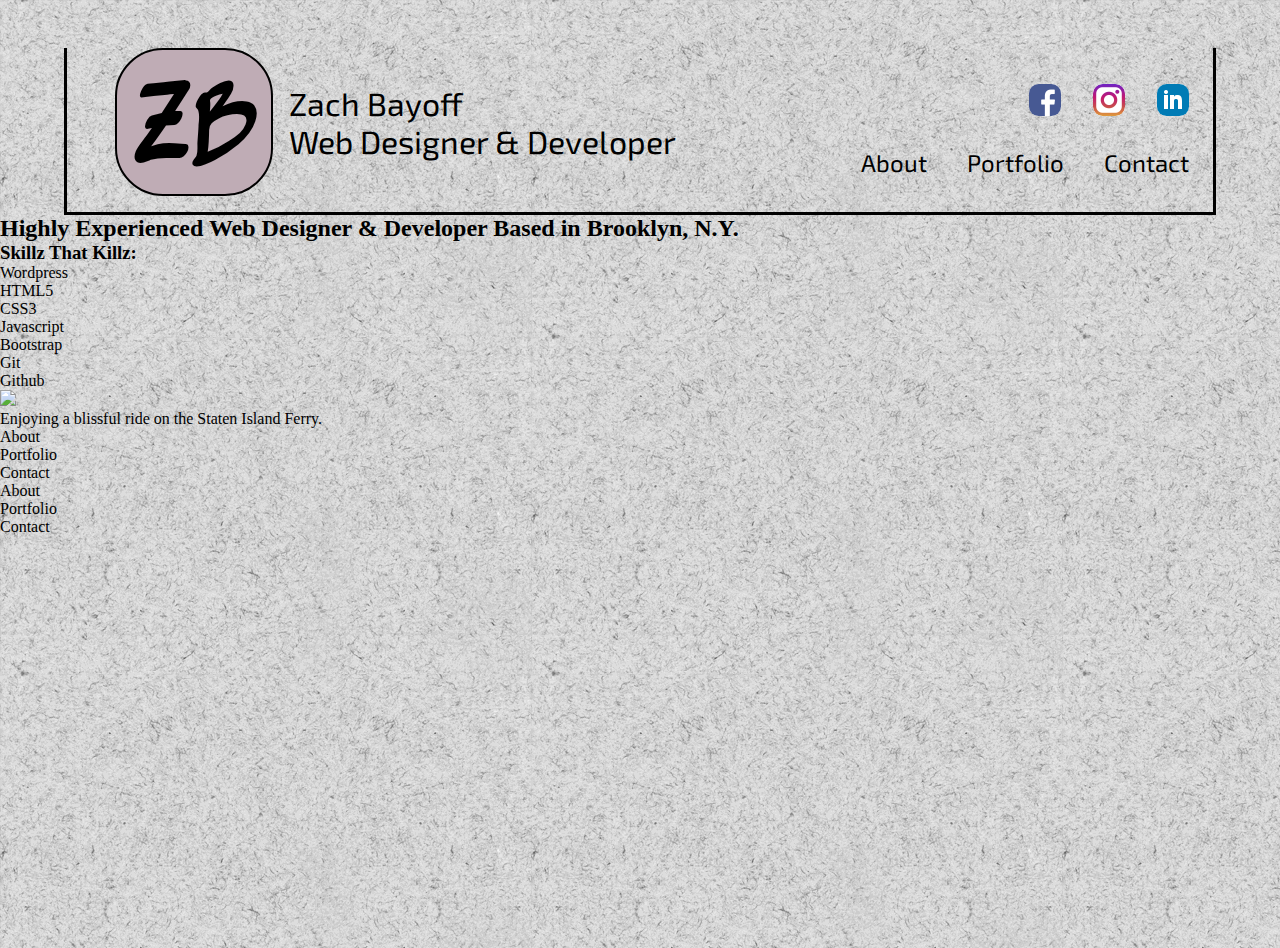
==== about.html @ 86384677 "created more pages, finished landing page, halfway done with css for about page" ====
<!doctype html>
<html>

<head>
    <meta charset="utf-8">
    <meta http-equiv="X-UA-Compatible" content="IE=edge">
    <meta name="description" content="Web Developer NYC">
    <meta name="viewport" content="width=device-width, initial-scale=1">
    <title>Zach Bayoff: Web Developer</title>
    <link rel="stylesheet" href="assets/css/style.css">
    <link href="https://fonts.googleapis.com/css?family=Sedgwick+Ave+Display" rel="stylesheet">
    <link href="https://fonts.googleapis.com/css?family=Exo+2" rel="stylesheet">
</head>

<body>

    <header>

        <div class="left-logo-container">
            <div>
                <p id="logo-small">ZB</p>
            </div>
            <div id="title">
                <p>Zach Bayoff</p>
                <p>Web Designer &amp; Developer</p>
            </div>
        </div>

        <div id="navs">
            
            <nav class="main-nav-header" role="navigation">
                <ul id="page-nav">
                    <li><a href="#about">About</a></li>
                    <li><a href="projects.html">Portfolio</a></li>
                    <li><a href="contact.html">Contact</a></li>
                </ul>
            </nav>

            <nav class="soc-nav-header" role="navigation">
                <ul id="page-nav">
                    <li><a href="https://www.facebook.com/"><img src="assets/img/facebook.png"></a></li>
                    <li><a href="https://www.instagram.com/?hl=en"><img src="assets/img/instagram.png"></a></li>
                    <li><a href="https://www.linkedin.com/"><img src="assets/img/square-linkedin-512.png"></a></li>
                </ul>
            </nav>
        </div>

    </header>

    <main role="main">

        <h2>Highly Experienced Web Designer &amp; Developer Based in Brooklyn, N.Y.</h2>

        <h3>Skillz That Killz: </h3>
        <ul>
            <li>Wordpress</li>
            <li>HTML5</li>
            <li>CSS3</li>
            <li>Javascript</li>
            <li>Bootstrap</li>
            <li>Git</li>
            <li>Github</li>
        </ul>

        <p><img src="assets/img/"></p>
        <p>Enjoying a blissful ride on the Staten Island Ferry.</p>

    </main>

    <footer>
        <nav class="main-nav-footer" role="navigation">
            <ul id="page-nav">
                <li><a href="index.html">About</a></li>
                <li><a href="projects.html">Portfolio</a></li>
                <li><a href="contact.html">Contact</a></li>
            </ul>
        </nav>
        <nav class="soc-nav-footer" role="navigation">
            <ul id="page-nav">
                <li><a href="index.html">About</a></li>
                <li><a href="projects.html">Portfolio</a></li>
                <li><a href="contact.html">Contact</a></li>
            </ul>
        </nav>
    </footer>


</body>
</html>
---- assets/css/style.css ----
/*------------Global Styles------------*/

html {
    box-sizing: border-box;
    padding: 0;
    margin: 0;
    height: 100%;
    font-size: 100%;
}

*,
*:before,
*:after {
    box-sizing: inherit;
}

body {
    box-sizing: border-box;
    padding: 0;
    margin: 0;
    background-image: url(../img/black-felt.png);
    height: 100%;
    font-size: 100%;
}

p {
    padding: 0;
    margin: 0;
}

h1,
h2,
h3,
h4,
h5,
h6 {
    padding: 0;
    margin: 0;
}

ul {
    list-style: none;
    padding: 0;
    margin: 0;
}

a {
    text-decoration: none;
    color: black;
}


/*------------Landing Page------------*/

#container {
    height: 100%;
    display: flex;
    flex-direction: column;
    justify-content: center;
    align-content: center;
    align-items: center;
    margin: 0;
    padding: 0;
}

#logo-large {
    font-family: 'Sedgwick Ave Display', cursive;
    font-size: 12rem;
    border: 2px solid black;
    border-radius: 5rem;
    padding: 2.5rem 2rem 0 2rem;
    background-color: #BFACB5;
}

@keyframes rotate-logo {
    from {
        transform: rotateY(0deg);
    }
    to {
        transform: rotateY(360deg);
    }
}

#logo-large:hover {
    animation: rotate-logo 2s ease-in-out
}

.titles h1 {
    text-align: center;
    font-family: 'Exo 2', sans-serif;
    font-size: 3em;
    margin: 1rem;
}

.titles p {
    text-align: center;
    font-size: 2em;
    font-family: 'Exo 2', sans-serif;
    margin: 1rem;
    border-top: 2px solid black;
    border-bottom: 2px solid black;
}


/*list ul*/

#home-page-nav {
    text-align: center;
}

#home-page-nav a {
    display: flex;
    flex-direction: column;
    justify-content: center;
    align-content: center;
    align-items: center;
    font-family: 'Exo 2', sans-serif;
    font-size: 1.5rem;
    border-radius: 20px;
    padding: 1rem 5rem 1rem 5rem;
    margin: 1rem;
    box-shadow: inset 0 0 0 0 #e0e0e0;
    transition: all 3s ease;
}

#home-page-nav a:hover {
    color: white;
    box-shadow: inset 500px 0 0 0 #31302B;
}

/*------------About Page------------*/

/*------------Header------------*/



header {
    margin-top: 3rem;
    margin-left: auto;
    margin-right: auto;
    width: 90%;
    border-right: 3px solid black;
    border-left: 3px solid black;
    border-bottom: 3px solid black;
    display: flex;
    align-items: center;
}
 
.left-logo-container {
    
    display: flex;
    margin-bottom: 1rem
    
    
}

div #logo-small {
    margin-left: 3rem;
    font-family: 'Sedgwick Ave Display', cursive;
    font-size: 6rem;
    border: 2px solid black;
    border-radius: 3rem;
    padding: 1.5rem 1rem 0 1rem;
    background-color: #BFACB5;

}

#title {
    display: flex;
    flex-direction: column;
    justify-content: center;
    align-content: center;
    margin-left: 1rem;
}

#title p {
    font-family: 'Exo 2', sans-serif;
    font-size: 2rem;
    
}

#navs {
    display: flex;
    flex-direction: column-reverse;
    flex-grow: 1;
    justify-content: flex-end;
    align-content: flex-end;
    align-items: flex-end;
    margin-right: 0.5rem;
}



.main-nav-header ul {
    display: flex;
}

.main-nav-header a {
    display: flex;
    font-family: 'Exo 2', sans-serif;
    font-size: 1.5rem;
    padding: 1rem 1rem 1rem 1rem;
    margin: 0 0rem 0 .5rem;
    border-radius: 2rem;
/*    border: 2px solid blue;*/
}

.main-nav-header a:hover {
    background-color: #BFACB5;
    box-shadow: .5rem .5rem 1rem;
}

.soc-nav-header ul {
    display: flex;
    margin: 0;
    padding: 0;
    
}

.soc-nav-header a {
    display: flex;
    margin: 1rem;
}

.soc-nav-header a:hover {
    display: flex;
    margin: 1rem;
    transform: scale(1.5);
}

.soc-nav-header img{
    width: 2rem;
    height: 2rem;
    background-color: white;
    border-radius: .6rem;
}

/*------------Main------------*/


/*
main #container {
    display: flex;
    flex-direction: column;
    justify-content: center;
    align-content: center;
    align-items: center;
}
*/


/*---Projects ul----*/


/*
#projects {
    list-style: none;
    display: flex;
    flex-direction: row;
    flex-wrap: wrap;
    justify-content: center;
    align-content: center;
    align-items: center;
    width: 80%;
    border: 3px solid blue;
    margin: 0 auto;
    padding: 0;
}

#projects li {
    display: flex;
    justify-content: center;
    align-content: center;
    align-items: center;
    padding: 0;
    margin: 0;
}

#projects li img {
    border: 3px solid red;
    width: 200px;
    height: 100px;
    padding: 0;
    margin: 0;
}

#projects li a {
    padding: 0;
    margin: 0;
}
*/
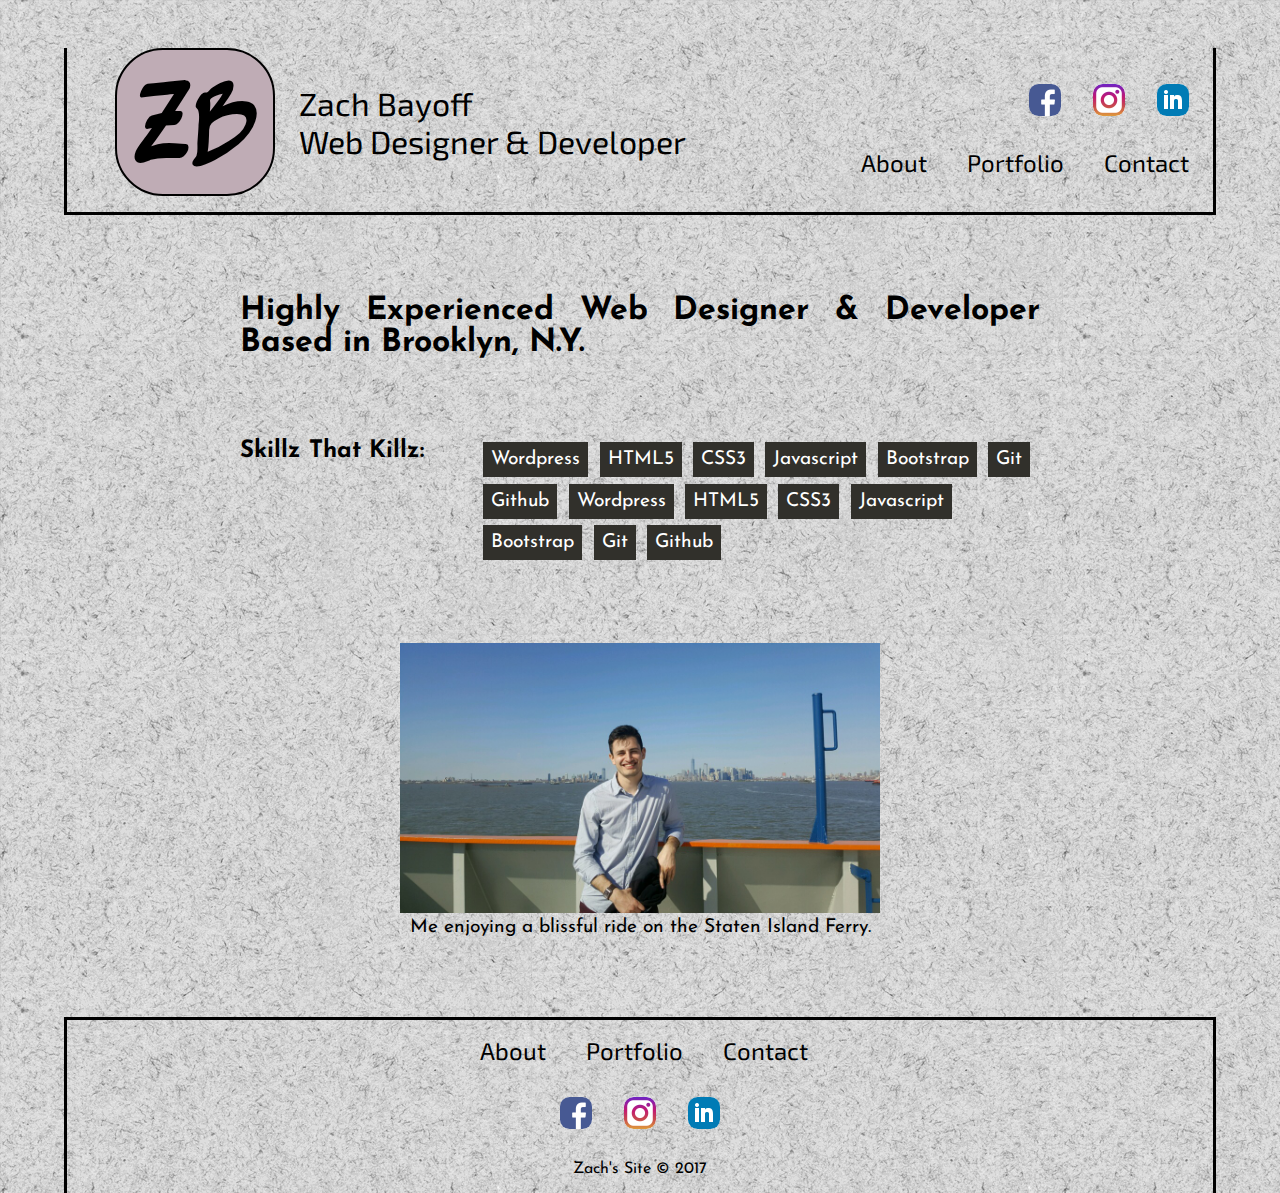
==== commit bb9d5c02: "completed headers and footers, about page, started projects page html" ====
--- a/about.html
+++ b/about.html
@@ -10,6 +10,7 @@
     <link rel="stylesheet" href="assets/css/style.css">
     <link href="https://fonts.googleapis.com/css?family=Sedgwick+Ave+Display" rel="stylesheet">
     <link href="https://fonts.googleapis.com/css?family=Exo+2" rel="stylesheet">
+    <link href="https://fonts.googleapis.com/css?family=Josefin+Sans" rel="stylesheet">
 </head>
 
 <body>
@@ -26,8 +27,8 @@
             </div>
         </div>
 
-        <div id="navs">
-            
+        <div id="navs-header">
+
             <nav class="main-nav-header" role="navigation">
                 <ul id="page-nav">
                     <li><a href="#about">About</a></li>
@@ -49,39 +50,62 @@
 
     <main role="main">
 
-        <h2>Highly Experienced Web Designer &amp; Developer Based in Brooklyn, N.Y.</h2>
+        <div class="bio-container">
+            <h1>Highly Experienced Web Designer &amp; Developer Based in Brooklyn, N.Y.</h1>
 
-        <h3>Skillz That Killz: </h3>
-        <ul>
-            <li>Wordpress</li>
-            <li>HTML5</li>
-            <li>CSS3</li>
-            <li>Javascript</li>
-            <li>Bootstrap</li>
-            <li>Git</li>
-            <li>Github</li>
-        </ul>
+            <h2>Skillz That Killz: </h2>
 
-        <p><img src="assets/img/"></p>
-        <p>Enjoying a blissful ride on the Staten Island Ferry.</p>
+            <ul>
+                <li>Wordpress</li>
+                <li>HTML5</li>
+                <li>CSS3</li>
+                <li>Javascript</li>
+                <li>Bootstrap</li>
+                <li>Git</li>
+                <li>Github</li>
+                <li>Wordpress</li>
+                <li>HTML5</li>
+                <li>CSS3</li>
+                <li>Javascript</li>
+                <li>Bootstrap</li>
+                <li>Git</li>
+                <li>Github</li>
+            </ul>
+        </div>
+
+        <div id="bio-image">
+            <p><img src="assets/img/imagejpeg_0.jpg"></p>
+            <p>Me enjoying a blissful ride on the Staten Island Ferry.</p>
+        </div>
 
     </main>
 
     <footer>
-        <nav class="main-nav-footer" role="navigation">
-            <ul id="page-nav">
-                <li><a href="index.html">About</a></li>
-                <li><a href="projects.html">Portfolio</a></li>
-                <li><a href="contact.html">Contact</a></li>
-            </ul>
-        </nav>
-        <nav class="soc-nav-footer" role="navigation">
-            <ul id="page-nav">
-                <li><a href="index.html">About</a></li>
-                <li><a href="projects.html">Portfolio</a></li>
-                <li><a href="contact.html">Contact</a></li>
-            </ul>
-        </nav>
+        <div id="navs-footer">
+
+            <nav class="main-nav-footer" role="navigation">
+                <ul id="page-nav">
+                    <li><a href="#about">About</a></li>
+                    <li><a href="projects.html">Portfolio</a></li>
+                    <li><a href="contact.html">Contact</a></li>
+                </ul>
+            </nav>
+
+            <nav class="soc-nav-footer" role="navigation">
+                <ul id="page-nav">
+                    <li><a href="https://www.facebook.com/"><img src="assets/img/facebook.png"></a></li>
+                    <li><a href="https://www.instagram.com/?hl=en"><img src="assets/img/instagram.png"></a></li>
+                    <li><a href="https://www.linkedin.com/"><img src="assets/img/square-linkedin-512.png"></a></li>
+                </ul>
+            </nav>
+
+            <div id="copyright">
+                <p>Zach's Site &copy; 2017</p>
+            </div>
+
+        </div>
+
+
     </footer>
 
 
--- a/assets/css/style.css
+++ b/assets/css/style.css
@@ -72,7 +72,7 @@
     background-color: #BFACB5;
 }
 
-@keyframes rotate-logo {
+@keyframes rotate-logoY {
     from {
         transform: rotateY(0deg);
     }
@@ -82,7 +82,7 @@
 }
 
 #logo-large:hover {
-    animation: rotate-logo 2s ease-in-out
+    animation: rotate-logoY 2s ease-in-out
 }
 
 .titles h1 {
@@ -131,8 +131,6 @@
 /*------------About Page------------*/
 
 /*------------Header------------*/
-
-
 
 header {
     margin-top: 3rem;
@@ -145,41 +143,53 @@
     display: flex;
     align-items: center;
 }
- 
+
 .left-logo-container {
-    
+
     display: flex;
     margin-bottom: 1rem
-    
-    
 }
 
 div #logo-small {
     margin-left: 3rem;
+    margin-right: 1rem;
     font-family: 'Sedgwick Ave Display', cursive;
     font-size: 6rem;
     border: 2px solid black;
     border-radius: 3rem;
-    padding: 1.5rem 1rem 0 1rem;
+    padding: 1.5rem 1.1rem 0 1rem;
     background-color: #BFACB5;
-
-}
+}
+
+@keyframes rotate-logoX {
+    from {
+        transform: rotateX(0deg);
+    }
+    to {
+        transform: rotateX(360deg);
+    }
+}
+
+div #logo-small:hover {
+    animation: rotate-logoX 2s ease-in-out
+}
+
 
 #title {
     display: flex;
     flex-direction: column;
     justify-content: center;
     align-content: center;
-    margin-left: 1rem;
+    margin-left: .5rem;
 }
 
 #title p {
     font-family: 'Exo 2', sans-serif;
     font-size: 2rem;
-    
-}
-
-#navs {
+
+}
+
+#navs-header {
     display: flex;
     flex-direction: column-reverse;
     flex-grow: 1;
@@ -202,7 +212,7 @@
     padding: 1rem 1rem 1rem 1rem;
     margin: 0 0rem 0 .5rem;
     border-radius: 2rem;
-/*    border: 2px solid blue;*/
+    /*    border: 2px solid blue;*/
 }
 
 .main-nav-header a:hover {
@@ -214,7 +224,7 @@
     display: flex;
     margin: 0;
     padding: 0;
-    
+
 }
 
 .soc-nav-header a {
@@ -228,7 +238,7 @@
     transform: scale(1.5);
 }
 
-.soc-nav-header img{
+.soc-nav-header img {
     width: 2rem;
     height: 2rem;
     background-color: white;
@@ -237,55 +247,140 @@
 
 /*------------Main------------*/
 
-
-/*
-main #container {
+main {
+    margin: 5rem auto;
+    width: 90%;
+}
+
+.bio-container {
+    margin: 0 auto;
+    width: 50rem;
+    font-family: 'Josefin Sans', sans-serif;
+
+}
+
+.bio-container h1 {
+    padding-bottom: 5rem;
+    font-size: 2rem;
+    font-weight: bold;
+    text-align: justify;
+}
+
+.bio-container h2 {
+    /*    padding-bottom: 1rem;*/
+    font-size: 1.5rem;
+    font-weight: bold;
+    display: inline-block;
+    float: left;
+}
+
+.bio-container ul {
+    float: right;
+    width: 70%;
+    margin: 0;
+    padding: 0;
+    display: inline-block;
+
+}
+
+.bio-container li {
+    display: inline-block;
+    font-size: 1.2rem;
+    padding: .5rem;
+    margin: .2rem;
+    background-color: #31302B;
+    color: white;
+}
+
+#bio-image {
+    clear: both;
+    text-align: center;
+    margin: 2rem;
+}
+
+#bio-image p {
+    font-family: 'Josefin Sans', sans-serif;
+    font-size: 1.2rem;
+    margin: 0;
+    padding: 0;
+}
+
+#bio-image img {
+    width: 30rem;
+    margin-top: 5rem;
+
+}
+
+/*------------Footer------------*/
+
+footer {
+    margin-bottom: 3rem;
+    margin-left: auto;
+    margin-right: auto;
+    width: 90%;
+    border-right: 3px solid black;
+    border-left: 3px solid black;
+    border-top: 3px solid black;
+    display: flex;
+    align-items: center;
+    justify-content: center;
+}
+
+#navs-footer {
     display: flex;
     flex-direction: column;
     justify-content: center;
     align-content: center;
     align-items: center;
 }
-*/
-
-
-/*---Projects ul----*/
-
-
-/*
-#projects {
-    list-style: none;
-    display: flex;
-    flex-direction: row;
-    flex-wrap: wrap;
-    justify-content: center;
-    align-content: center;
-    align-items: center;
-    width: 80%;
-    border: 3px solid blue;
-    margin: 0 auto;
-    padding: 0;
-}
-
-#projects li {
-    display: flex;
-    justify-content: center;
-    align-content: center;
-    align-items: center;
-    padding: 0;
-    margin: 0;
-}
-
-#projects li img {
-    border: 3px solid red;
-    width: 200px;
-    height: 100px;
-    padding: 0;
-    margin: 0;
-}
-
-#projects li a {
-    padding: 0;
-    margin: 0;
-}
-*/
+
+
+.main-nav-footer ul {
+    display: flex;
+}
+
+.main-nav-footer a {
+    display: flex;
+    font-family: 'Exo 2', sans-serif;
+    font-size: 1.5rem;
+    padding: 1rem 1rem 1rem 1rem;
+    margin: 0 0rem 0 .5rem;
+    border-radius: 2rem;
+    /*    border: 2px solid blue;*/
+}
+
+.main-nav-footer a:hover {
+    background-color: #BFACB5;
+    box-shadow: .5rem .5rem 1rem;
+}
+
+.soc-nav-footer ul {
+    display: flex;
+    margin: 0;
+    padding: 0;
+
+}
+
+.soc-nav-footer a {
+    display: flex;
+    margin: 1rem;
+}
+
+.soc-nav-footer a:hover {
+    display: flex;
+    margin: 1rem;
+    transform: scale(1.5);
+}
+
+.soc-nav-footer img {
+    width: 2rem;
+    height: 2rem;
+    background-color: white;
+    border-radius: .6rem;
+}
+
+#copyright {
+    margin: 1rem;
+    font-family: 'Josefin Sans', sans-serif;
+    font-size: 1rem;
+}
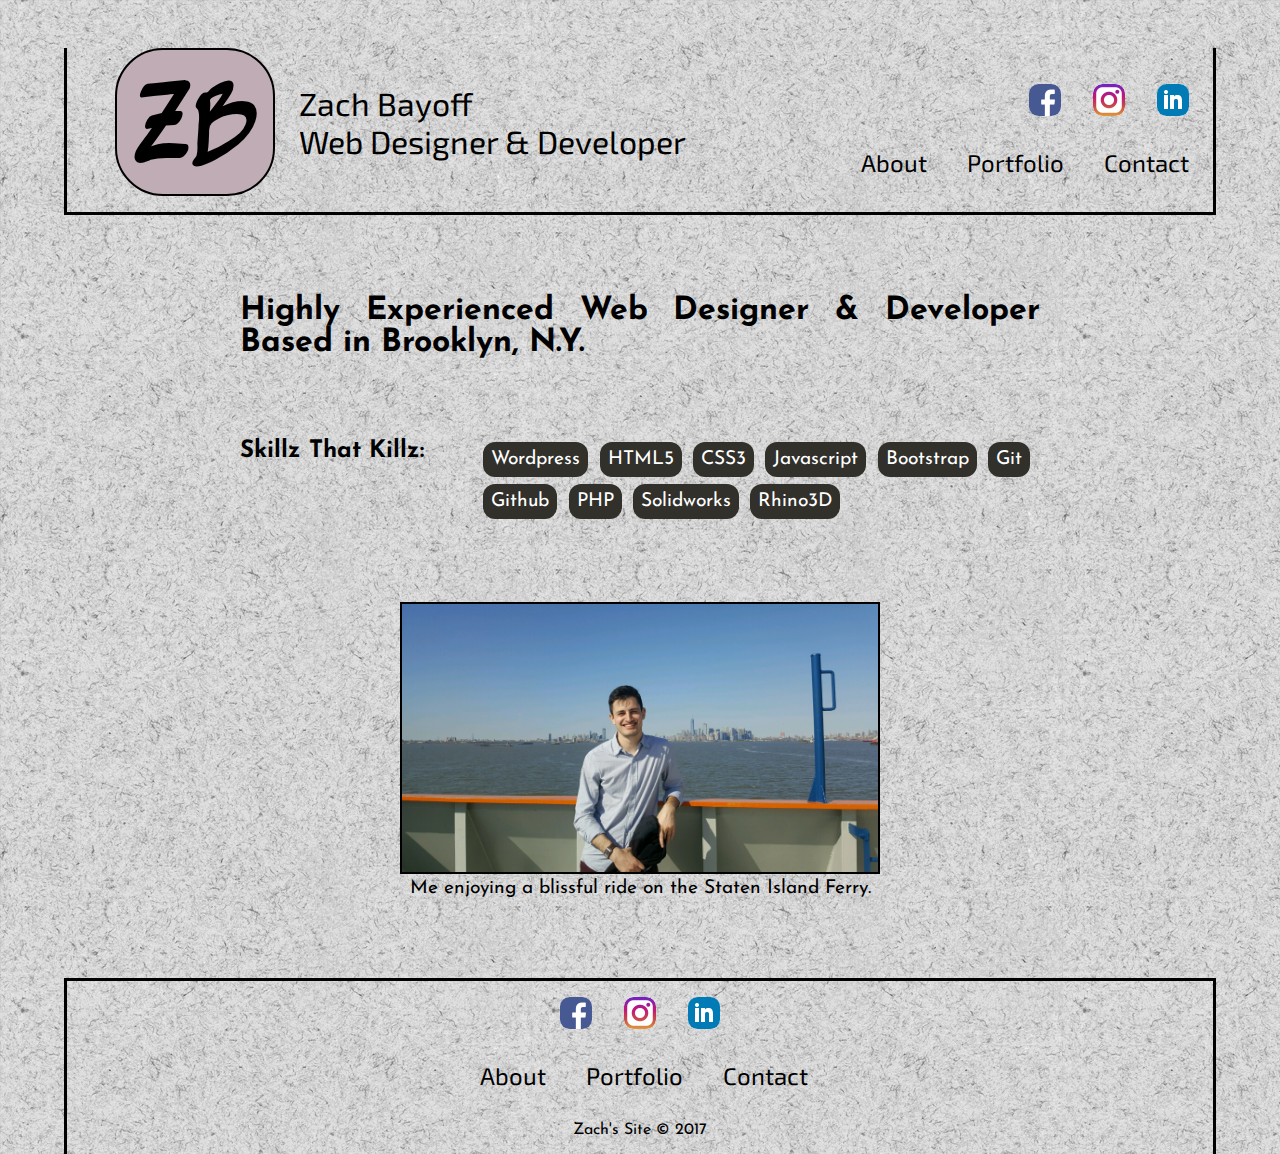
==== commit 791d3678: "mostly finished css for project page." ====
--- a/about.html
+++ b/about.html
@@ -31,7 +31,7 @@
 
             <nav class="main-nav-header" role="navigation">
                 <ul id="page-nav">
-                    <li><a href="#about">About</a></li>
+                    <li><a href="about.html">About</a></li>
                     <li><a href="projects.html">Portfolio</a></li>
                     <li><a href="contact.html">Contact</a></li>
                 </ul>
@@ -39,9 +39,15 @@
 
             <nav class="soc-nav-header" role="navigation">
                 <ul id="page-nav">
-                    <li><a href="https://www.facebook.com/"><img src="assets/img/facebook.png"></a></li>
-                    <li><a href="https://www.instagram.com/?hl=en"><img src="assets/img/instagram.png"></a></li>
-                    <li><a href="https://www.linkedin.com/"><img src="assets/img/square-linkedin-512.png"></a></li>
+                    <li>
+                        <a href="https://www.facebook.com/"><img src="assets/img/facebook.png"></a>
+                    </li>
+                    <li>
+                        <a href="https://www.instagram.com/?hl=en"><img src="assets/img/instagram.png"></a>
+                    </li>
+                    <li>
+                        <a href="https://www.linkedin.com/"><img src="assets/img/square-linkedin-512.png"></a>
+                    </li>
                 </ul>
             </nav>
         </div>
@@ -63,13 +69,9 @@
                 <li>Bootstrap</li>
                 <li>Git</li>
                 <li>Github</li>
-                <li>Wordpress</li>
-                <li>HTML5</li>
-                <li>CSS3</li>
-                <li>Javascript</li>
-                <li>Bootstrap</li>
-                <li>Git</li>
-                <li>Github</li>
+                <li>PHP</li>
+                <li>Solidworks</li>
+                <li>Rhino3D</li>
             </ul>
         </div>
 
@@ -93,9 +95,15 @@
 
             <nav class="soc-nav-footer" role="navigation">
                 <ul id="page-nav">
-                    <li><a href="https://www.facebook.com/"><img src="assets/img/facebook.png"></a></li>
-                    <li><a href="https://www.instagram.com/?hl=en"><img src="assets/img/instagram.png"></a></li>
-                    <li><a href="https://www.linkedin.com/"><img src="assets/img/square-linkedin-512.png"></a></li>
+                    <li>
+                        <a href="https://www.facebook.com/"><img src="assets/img/facebook.png"></a>
+                    </li>
+                    <li>
+                        <a href="https://www.instagram.com/?hl=en"><img src="assets/img/instagram.png"></a>
+                    </li>
+                    <li>
+                        <a href="https://www.linkedin.com/"><img src="assets/img/square-linkedin-512.png"></a>
+                    </li>
                 </ul>
             </nav>
 
--- a/assets/css/style.css
+++ b/assets/css/style.css
@@ -4,8 +4,8 @@
     box-sizing: border-box;
     padding: 0;
     margin: 0;
+    font-size: 100%;
     height: 100%;
-    font-size: 100%;
 }
 
 *,
@@ -19,8 +19,8 @@
     padding: 0;
     margin: 0;
     background-image: url(../img/black-felt.png);
+    font-size: 100%;
     height: 100%;
-    font-size: 100%;
 }
 
 p {
@@ -128,7 +128,9 @@
     box-shadow: inset 500px 0 0 0 #31302B;
 }
 
+
 /*------------About Page------------*/
+
 
 /*------------Header------------*/
 
@@ -145,7 +147,6 @@
 }
 
 .left-logo-container {
-
     display: flex;
     margin-bottom: 1rem
 }
@@ -174,7 +175,6 @@
     animation: rotate-logoX 2s ease-in-out
 }
 
-
 #title {
     display: flex;
     flex-direction: column;
@@ -186,7 +186,6 @@
 #title p {
     font-family: 'Exo 2', sans-serif;
     font-size: 2rem;
-
 }
 
 #navs-header {
@@ -199,8 +198,6 @@
     margin-right: 0.5rem;
 }
 
-
-
 .main-nav-header ul {
     display: flex;
 }
@@ -212,7 +209,7 @@
     padding: 1rem 1rem 1rem 1rem;
     margin: 0 0rem 0 .5rem;
     border-radius: 2rem;
-    /*    border: 2px solid blue;*/
+    /*        border: 2px solid blue;*/
 }
 
 .main-nav-header a:hover {
@@ -224,7 +221,6 @@
     display: flex;
     margin: 0;
     padding: 0;
-
 }
 
 .soc-nav-header a {
@@ -245,7 +241,8 @@
     border-radius: .6rem;
 }
 
-/*------------Main------------*/
+
+/*------------Main About------------*/
 
 main {
     margin: 5rem auto;
@@ -256,7 +253,6 @@
     margin: 0 auto;
     width: 50rem;
     font-family: 'Josefin Sans', sans-serif;
-
 }
 
 .bio-container h1 {
@@ -267,7 +263,7 @@
 }
 
 .bio-container h2 {
-    /*    padding-bottom: 1rem;*/
+    padding-bottom: 1rem;
     font-size: 1.5rem;
     font-weight: bold;
     display: inline-block;
@@ -280,7 +276,6 @@
     margin: 0;
     padding: 0;
     display: inline-block;
-
 }
 
 .bio-container li {
@@ -289,13 +284,17 @@
     padding: .5rem;
     margin: .2rem;
     background-color: #31302B;
+    border-radius: .75rem;
     color: white;
 }
 
 #bio-image {
     clear: both;
     text-align: center;
-    margin: 2rem;
+    padding-top: 5rem;
+    margin: 0;
+    display: block;
+    overflow: hidden;
 }
 
 #bio-image p {
@@ -303,17 +302,156 @@
     font-size: 1.2rem;
     margin: 0;
     padding: 0;
+    display: block;
 }
 
 #bio-image img {
+    display: inline-block;
+    border: 2px solid black;
+    margin: 0 auto;
     width: 30rem;
-    margin-top: 5rem;
-
-}
+    padding: 0;
+}
+
+
+/*------------Main Projects------------*/
+
+#project-blurb {
+    margin: 0 auto;
+    padding: 0;
+    width: 50rem;
+    font-family: 'Josefin Sans', sans-serif;
+}
+
+#project-blurb h2 {
+    padding: 0;
+    margin: 0;
+    font-size: 2rem;
+    font-weight: bold;
+    text-align: justify;
+}
+
+#project-blurb ul {
+    margin-top: 1rem;
+    font-size: 1.5rem;
+    display: flex;
+    flex-wrap: wrap;
+    justify-content: center;
+    align-content: center;
+    align-items: center;
+}
+
+#project-blurb li {
+    display: flex;
+    justify-content: center;
+    align-content: center;
+    align-items: center;
+    padding: 1rem;
+}
+
+#project-blurb div p {
+    margin-top: 1rem;
+    display: flex;
+    justify-content: center;
+    align-content: center;
+    align-items: center;
+    padding: 1rem 1rem 5rem 1rem;
+    font-size: 1.5rem;
+    font-weight: 700;
+    text-transform: uppercase
+}
+
+#projects h2 {
+    padding-top: 5rem;
+    padding-bottom: 5rem;
+    border-top: 2px solid black;
+    font-family: 'Josefin Sans', sans-serif;
+    text-align: center;
+    font-size: 2rem;
+}
+
+#projects {
+    /*    border: 3px solid purple;*/
+    margin: 0 auto;
+    padding: 0;
+}
+
+#projects ul {
+    display: flex;
+    flex-wrap: wrap;
+    justify-content: center;
+    align-content: center;
+    align-items: center;
+    padding: 0;
+    margin: 0;
+}
+
+#projects img {
+    width: 400px;
+    border: 3px solid #BFACB5;
+    border-radius: 3rem;
+    margin: .5rem;
+}
+
+#projects li {
+    position: relative;
+}
+
+@keyframes img-fade {
+    
+    0% {
+        background-color: aqua;
+    
+    }
+    
+    100% {background: linear-gradient(yellow red);}
+    
+    
+}
+
+#projects li p {
+    display: flex;
+    height: 100%;
+    width: 100%;
+    justify-content: center;
+    align-content: center;
+    align-items: baseline;
+    position: absolute;
+    top: 3.2rem;
+    font-family: 'Josefin Sans', sans-serif;
+    opacity: 0;
+    padding: 0;
+    margin: 0;
+}
+
+#projects li:hover img {
+    padding-top: 2rem;
+    transition: .5s;
+    transform: scale(1.05);
+}
+
+#projects li:hover img {
+    background-color: #BFACB5;
+    border-color:#040926;
+    transition: .5s;   
+}
+
+#projects li:hover p {
+    opacity: 1;
+    transition: .5s;
+    transform: scale(1.3);
+    color: black;
+    font-size: 1.5rem;
+
+    
+}
+
+
 
 /*------------Footer------------*/
 
 footer {
+    margin-top: 0;
     margin-bottom: 3rem;
     margin-left: auto;
     margin-right: auto;
@@ -332,11 +470,32 @@
     justify-content: center;
     align-content: center;
     align-items: center;
-}
-
+    margin: 0;
+    padding: 0;
+}
+
+.main-nav-footer {
+    order: 2;
+    margin: 0;
+    padding: 0;
+}
+
+.soc-nav-footer {
+    order: 1;
+    margin: 0;
+    padding: 0;
+}
 
 .main-nav-footer ul {
     display: flex;
+    margin: 0;
+    padding: 0;
+}
+
+#copyright {
+    order: 3;
+    margin: 0;
+    padding: 0;
 }
 
 .main-nav-footer a {
@@ -346,7 +505,7 @@
     padding: 1rem 1rem 1rem 1rem;
     margin: 0 0rem 0 .5rem;
     border-radius: 2rem;
-    /*    border: 2px solid blue;*/
+    /*        border: 2px solid blue;*/
 }
 
 .main-nav-footer a:hover {
@@ -358,7 +517,6 @@
     display: flex;
     margin: 0;
     padding: 0;
-
 }
 
 .soc-nav-footer a {
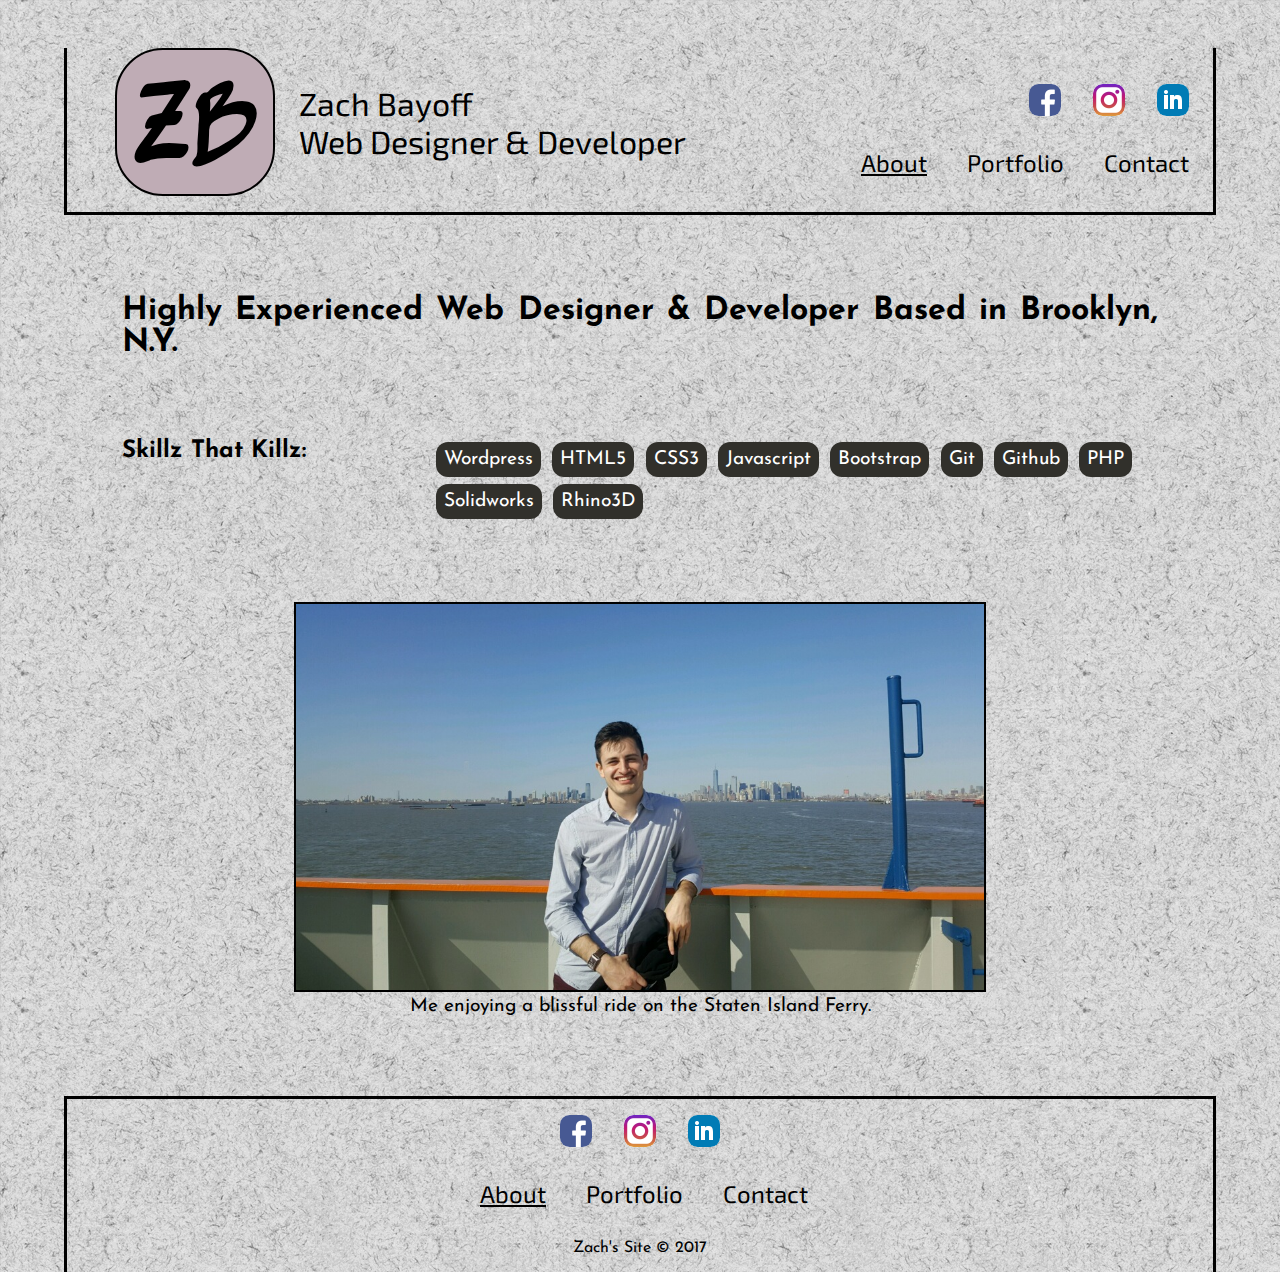
==== commit 2237015a: "made final edits to css and html" ====
--- a/about.html
+++ b/about.html
@@ -18,9 +18,11 @@
     <header>
 
         <div class="left-logo-container">
-            <div>
-                <p id="logo-small">ZB</p>
+            
+            <div id="logo-small">
+                <a href="index.html">ZB</a>
             </div>
+            
             <div id="title">
                 <p>Zach Bayoff</p>
                 <p>Web Designer &amp; Developer</p>
@@ -31,8 +33,8 @@
 
             <nav class="main-nav-header" role="navigation">
                 <ul id="page-nav">
-                    <li><a href="about.html">About</a></li>
-                    <li><a href="projects.html">Portfolio</a></li>
+                    <li><a href="about.html" class="about">About</a></li>
+                    <li><a href="projects.html" >Portfolio</a></li>
                     <li><a href="contact.html">Contact</a></li>
                 </ul>
             </nav>
@@ -87,8 +89,8 @@
 
             <nav class="main-nav-footer" role="navigation">
                 <ul id="page-nav">
-                    <li><a href="#about">About</a></li>
-                    <li><a href="projects.html">Portfolio</a></li>
+                    <li><a href="about.html" class="about">About</a></li>
+                    <li><a href="projects.html" >Portfolio</a></li>
                     <li><a href="contact.html">Contact</a></li>
                 </ul>
             </nav>
--- a/assets/css/style.css
+++ b/assets/css/style.css
@@ -59,17 +59,18 @@
     justify-content: center;
     align-content: center;
     align-items: center;
-    margin: 0;
+    margin: 0 0 0 0;
     padding: 0;
 }
 
 #logo-large {
     font-family: 'Sedgwick Ave Display', cursive;
-    font-size: 12rem;
+    font-size: 6rem;
     border: 2px solid black;
-    border-radius: 5rem;
-    padding: 2.5rem 2rem 0 2rem;
+    border-radius: 3rem;
+    padding: 1.5rem 1.1rem 0 1rem;
     background-color: #BFACB5;
+    width: 160px;
 }
 
 @keyframes rotate-logoY {
@@ -119,18 +120,17 @@
     border-radius: 20px;
     padding: 1rem 5rem 1rem 5rem;
     margin: 1rem;
-    box-shadow: inset 0 0 0 0 #e0e0e0;
-    transition: all 3s ease;
+    box-shadow: inset 0 0;
+    transition: box-shadow 1.0s ease-in-out;
 }
 
 #home-page-nav a:hover {
     color: white;
-    box-shadow: inset 500px 0 0 0 #31302B;
+    box-shadow: inset 500px 0 50px #31302B;
 }
 
 
 /*------------About Page------------*/
-
 
 /*------------Header------------*/
 
@@ -152,6 +152,7 @@
 }
 
 div #logo-small {
+    cursor: pointer;
     margin-left: 3rem;
     margin-right: 1rem;
     font-family: 'Sedgwick Ave Display', cursive;
@@ -160,6 +161,7 @@
     border-radius: 3rem;
     padding: 1.5rem 1.1rem 0 1rem;
     background-color: #BFACB5;
+    width: 160px;
 }
 
 @keyframes rotate-logoX {
@@ -171,8 +173,8 @@
     }
 }
 
-div #logo-small:hover {
-    animation: rotate-logoX 2s ease-in-out
+#logo-small:hover {
+    animation: rotate-logoX 2s ease-in-out;
 }
 
 #title {
@@ -212,10 +214,18 @@
     /*        border: 2px solid blue;*/
 }
 
+.about,
+.portfolio,
+.contact {
+    text-decoration: underline;
+
+}
+
 .main-nav-header a:hover {
     background-color: #BFACB5;
     box-shadow: .5rem .5rem 1rem;
 }
+
 
 .soc-nav-header ul {
     display: flex;
@@ -241,6 +251,49 @@
     border-radius: .6rem;
 }
 
+/*-------------------Media Queries-----------------*/
+
+@media only screen and (max-width: 60em) {
+    header {
+        flex-direction: column;
+        align-content: center;
+        align-items: center;
+        justify-content: center;
+        flex-wrap: wrap;
+    }
+
+    .left-logo-container {
+        flex-direction: column;
+        text-align: center;
+        flex-wrap: wrap;
+    }
+
+    div #logo-small {
+        font-family: 'Sedgwick Ave Display', cursive;
+        font-size: 6rem;
+        border: 2px solid black;
+        border-radius: 3rem;
+        margin: 0 auto;
+    }
+
+    #navs-header {
+        display: flex;
+        flex-direction: column-reverse;
+        margin: 0 0 1rem 0;
+        padding: 0;
+        justify-content: center;
+        align-content: center;
+        align-items: center;
+    }
+
+    .main-nav-header ul {
+        flex-direction: column;
+        flex-wrap: wrap;
+        justify-content: center;
+        align-content: center;
+        align-items: center;
+    }
+}
 
 /*------------Main About------------*/
 
@@ -250,8 +303,9 @@
 }
 
 .bio-container {
+    display: block;
     margin: 0 auto;
-    width: 50rem;
+    width: 90%;
     font-family: 'Josefin Sans', sans-serif;
 }
 
@@ -309,9 +363,39 @@
     display: inline-block;
     border: 2px solid black;
     margin: 0 auto;
-    width: 30rem;
-    padding: 0;
-}
+    width: 60%;
+    padding: 0;
+}
+
+/*-------------------Media Queries-----------------*/
+
+@media only screen and (max-width: 60em) {
+
+    .bio-container h1 {
+        text-align: center;
+    }
+
+    .bio-container h2 {
+        display: block;
+        float: none;
+        text-align: center;
+    }
+
+    .bio-container ul {
+        float: none;
+        margin: 0 auto;
+        padding: 0;
+        display: block;
+        text-align: center;
+    }
+
+    #bio-image img {
+        width: 100%;
+    }
+
+}
+
+
 
 
 /*------------Main Projects------------*/
@@ -319,7 +403,7 @@
 #project-blurb {
     margin: 0 auto;
     padding: 0;
-    width: 50rem;
+    width: 90%;
     font-family: 'Josefin Sans', sans-serif;
 }
 
@@ -332,6 +416,9 @@
 }
 
 #project-blurb ul {
+    width: 80%;
+    margin-left: auto;
+    margin-right: auto;
     margin-top: 1rem;
     font-size: 1.5rem;
     display: flex;
@@ -346,7 +433,7 @@
     justify-content: center;
     align-content: center;
     align-items: center;
-    padding: 1rem;
+    padding: 1rem 0 1rem 0;
 }
 
 #project-blurb div p {
@@ -358,7 +445,7 @@
     padding: 1rem 1rem 5rem 1rem;
     font-size: 1.5rem;
     font-weight: 700;
-    text-transform: uppercase
+    text-transform: uppercase;
 }
 
 #projects h2 {
@@ -370,12 +457,6 @@
     font-size: 2rem;
 }
 
-#projects {
-    /*    border: 3px solid purple;*/
-    margin: 0 auto;
-    padding: 0;
-}
-
 #projects ul {
     display: flex;
     flex-wrap: wrap;
@@ -391,60 +472,358 @@
     border: 3px solid #BFACB5;
     border-radius: 3rem;
     margin: .5rem;
+    transition: all .3s ease-in-out;
 }
 
 #projects li {
     position: relative;
 }
 
-@keyframes img-fade {
-    
-    0% {
-        background-color: aqua;
-    
-    }
-    
-    100% {background: linear-gradient(yellow red);}
-    
-    
-}
-
-#projects li p {
-    display: flex;
+#projects img:hover {
+    transform: scale(1.1);
+    border: 2px solid black;
+}
+
+/*-------------------Media Queries-----------------*/
+
+@media only screen and (max-width: 60em) {
+
+    #project-blurb h2 {
+        text-align: center;
+    }
+
+    #project-blurb div p {
+        text-align: center;
+    }
+
+    #projects ul {
+        text-align: center;
+        display: flex;
+        flex-direction: column;
+        flex-wrap: wrap;
+        justify-content: center;
+        align-content: center;
+        align-items: center;
+        padding: 0;
+        margin: 0 auto;
+    }
+
+    #projects img {
+        width: 100%;
+        padding: 0;
+        margin: 0;
+    }
+
+}
+
+/*------------------Contact Form-----------------*/
+
+#contact-blurb {
+    margin: 0 auto;
+    width: 90%;
+    font-family: 'Josefin Sans', sans-serif;
+    padding-bottom: 5rem;
+
+}
+
+#contact-blurb h2 {
+    padding-bottom: 2rem;
+    font-size: 2rem;
+    font-weight: bold;
+    text-align: justify;
+}
+
+#contact-blurb p {
+    text-align: justify;
+    padding: 1rem 0 1rem 0;
+    font-size: 1.2rem;
+
+}
+
+#contact-title h2 {
+    font-family: 'Josefin Sans', sans-serif;
+    margin: 0;
+    font-size: 2rem;
+    font-weight: bold;
+    text-align: justify;
+    padding-top: 5rem;
+    padding-bottom: 5rem;
+    text-align: center;
+    border-top: 2px solid black;
+}
+
+#contact-container {
+    display: flex;
+    justify-content: space-between;
+    align-content: center;
+    align-items: center;
+    margin-left: 90px;
+    margin-right: 90px;
+
+    /*        border: 3px solid blue;*/
+}
+
+#contact-container #map {
+    display: flex;
+    flex-direction: column;
     height: 100%;
+    width: 500px;
+    margin-right: 1rem;
+
+}
+
+#contact-container iframe {
+    border: 3px solid black;
+    border-radius: 20px;
     width: 100%;
-    justify-content: center;
-    align-content: center;
-    align-items: baseline;
-    position: absolute;
-    top: 3.2rem;
+    height: 559px;
+    padding: 0;
+    margin: 0;
+}
+
+#contact-container form {
+    border: 3px solid black;
+    width: 500px;
+    border-radius: 20px;
+    margin: 0;
+    padding: 1rem;
+    margin-left: 1rem;
+}
+
+#contact-container form h3 {
     font-family: 'Josefin Sans', sans-serif;
-    opacity: 0;
-    padding: 0;
-    margin: 0;
-}
-
-#projects li:hover img {
-    padding-top: 2rem;
-    transition: .5s;
-    transform: scale(1.05);
-}
-
-#projects li:hover img {
-    background-color: #BFACB5;
-    border-color:#040926;
-    transition: .5s;   
-}
-
-#projects li:hover p {
-    opacity: 1;
-    transition: .5s;
-    transform: scale(1.3);
+    margin: 0;
+    padding-bottom: .5rem;
+    font-size: 1.5rem;
+    font-weight: bold;
+}
+
+#contact-container form fieldset {
+    border: none;
+    margin: 0;
+    padding: 0;
+}
+
+#contact-container form .row {
+    padding: .5rem 0 .5rem 0;
+}
+
+#contact-container form label {
+    font-family: 'Josefin Sans', sans-serif;
+}
+
+#contact-container form input {
+    border-radius: 10px;
+    padding: .5rem;
+    user-select: text;
+    border-width: 2px;
+    border-style: inset;
+    border-color: initial;
+    border-image: initial;
+    text-rendering: auto;
+    letter-spacing: normal;
+    word-spacing: normal;
+    text-indent: 0px;
+    text-shadow: none;
+    display: inline-block;
+    margin: 0em;
+    font: 13.3333px Arial;
+    width: 50%;
+}
+
+#contact-container form textarea {
+    border-radius: 10px;
+    padding: .5rem;
+    -webkit-appearance: textfield;
+    background-color: white;
+    user-select: text;
+    cursor: auto;
+    border-width: 2px;
+    border-style: inset;
+    border-color: initial;
+    border-image: initial;
+    text-rendering: auto;
+    color: initial;
+    letter-spacing: normal;
+    word-spacing: normal;
+    text-transform: none;
+    text-indent: 0px;
+    text-shadow: none;
+    display: inline-block;
+    text-align: start;
+    margin: 0em;
+    font: 13.3333px Arial;
+    width: 80%;
+    height: 120px;
+}
+
+#contact-container form select {
+    -webkit-appearance: menulist;
+    box-sizing: border-box;
+    align-items: center;
+    white-space: pre;
+    -webkit-rtl-ordering: logical;
     color: black;
-    font-size: 1.5rem;
-
-    
-}
+    background-color: white;
+    cursor: default;
+    border-width: 1px;
+    border-style: solid;
+    border-color: initial;
+    border-image: initial;
+    border-radius: 10px;
+    padding: .5rem;
+    background-color: white;
+    user-select: text;
+    cursor: auto;
+    border-width: 2px;
+    border-style: inset;
+    border-color: initial;
+    border-image: initial;
+    text-rendering: auto;
+    color: initial;
+    letter-spacing: normal;
+    word-spacing: normal;
+    text-transform: none;
+    text-indent: 0px;
+    text-shadow: none;
+    display: inline-block;
+    text-align: start;
+    margin: 0em;
+    font: 13.3333px Arial;
+}
+
+
+
+.btn-holder input {
+    background-color: #4D4861;
+    width: 100px;
+    text-align: center;
+    border-radius: 10px;
+    border-width: 2px;
+    border-style: inset;
+    border-color: initial;
+    border-image: initial;
+    text-rendering: auto;
+    letter-spacing: normal;
+    word-spacing: normal;
+    text-transform: uppercase;
+    text-shadow: none;
+    display: inline-block;
+    margin: 0em;
+    font: 1rem Arial;
+    font-weight: bold;
+    color: white;
+    cursor: pointer;
+}
+
+.btn-holder input:hover {
+    transform: scale(1.1);
+}
+
+
+/*-------------------Media Queries-----------------*/
+
+@media only screen and (max-width: 60em) {
+
+    #contact-blurb h2 {
+        text-align: center;
+    }
+
+    #contact-container {
+        display: flex;
+        flex-direction: column;
+        align-content: center;
+        align-items: center;
+        margin: 0 auto;
+        width: 90%;
+        /*    border: 3px solid blue;*/
+    }
+
+    #contact-container #map {
+        display: flex;
+        flex-direction: column;
+        align-content: center;
+        align-items: center;
+        margin: 0 auto 2rem auto;
+        padding: 0;
+        width: 100%;
+        /*    border: 3px solid blue;*/
+    }
+
+    #contact-container iframe {
+        border: 3px solid black;
+        border-radius: 20px;
+        width: 100%;
+        height: 300px;
+        padding: 0;
+        margin: 0;
+    }
+
+    #contact-container form h3 {
+        text-align: center;
+    }
+
+    #contact-container form {
+        display: flex;
+        flex-direction: column;
+        justify-content: center;
+        align-content: center;
+        align-items: center;
+        border: 3px solid black;
+        width: 100%;
+        border-radius: 20px;
+        margin: 0;
+        padding: 1rem;
+        flex-wrap: wrap;
+    }
+
+    #contact-container .row {
+        display: flex;
+        flex-direction: column;
+        justify-content: center;
+        align-content: center;
+        align-items: center;
+        /*        border: 3px solid black;*/
+        width: 100%;
+        border-radius: 20px;
+        margin: 0;
+        padding: 0rem;
+        flex-wrap: wrap;
+    }
+
+    #contact-container form textarea {
+        width: 100%;
+        margin: 0 auto;
+
+    }
+
+    #contact-container form input {
+        display: flex;
+        flex-direction: column;
+        justify-content: center;
+        align-content: center;
+        align-items: center;
+        /*        border: 2px solid red;*/
+        margin: 0 auto;
+        width: 100%;
+        flex-wrap: wrap;
+    }
+
+    .btn-holder input {
+        display: flex;
+        flex-direction: column;
+        justify-content: center;
+        align-content: center;
+        align-items: center;
+        margin: 0 auto;
+        padding: 0;
+        
+    }
+
+
+
+}
+
 
 
 
@@ -542,3 +921,25 @@
     font-family: 'Josefin Sans', sans-serif;
     font-size: 1rem;
 }
+
+/*-------------------Media Queries-----------------*/
+
+@media only screen and (max-width: 60em) {
+    footer {
+        flex-direction: column;
+        align-content: center;
+        align-items: center;
+        justify-content: center;
+        flex-wrap: wrap;
+    }
+
+    .main-nav-footer ul {
+        display: flex;
+        flex-direction: column;
+        align-content: center;
+        align-items: center;
+        justify-content: center;
+        flex-wrap: wrap;
+    }
+
+}
